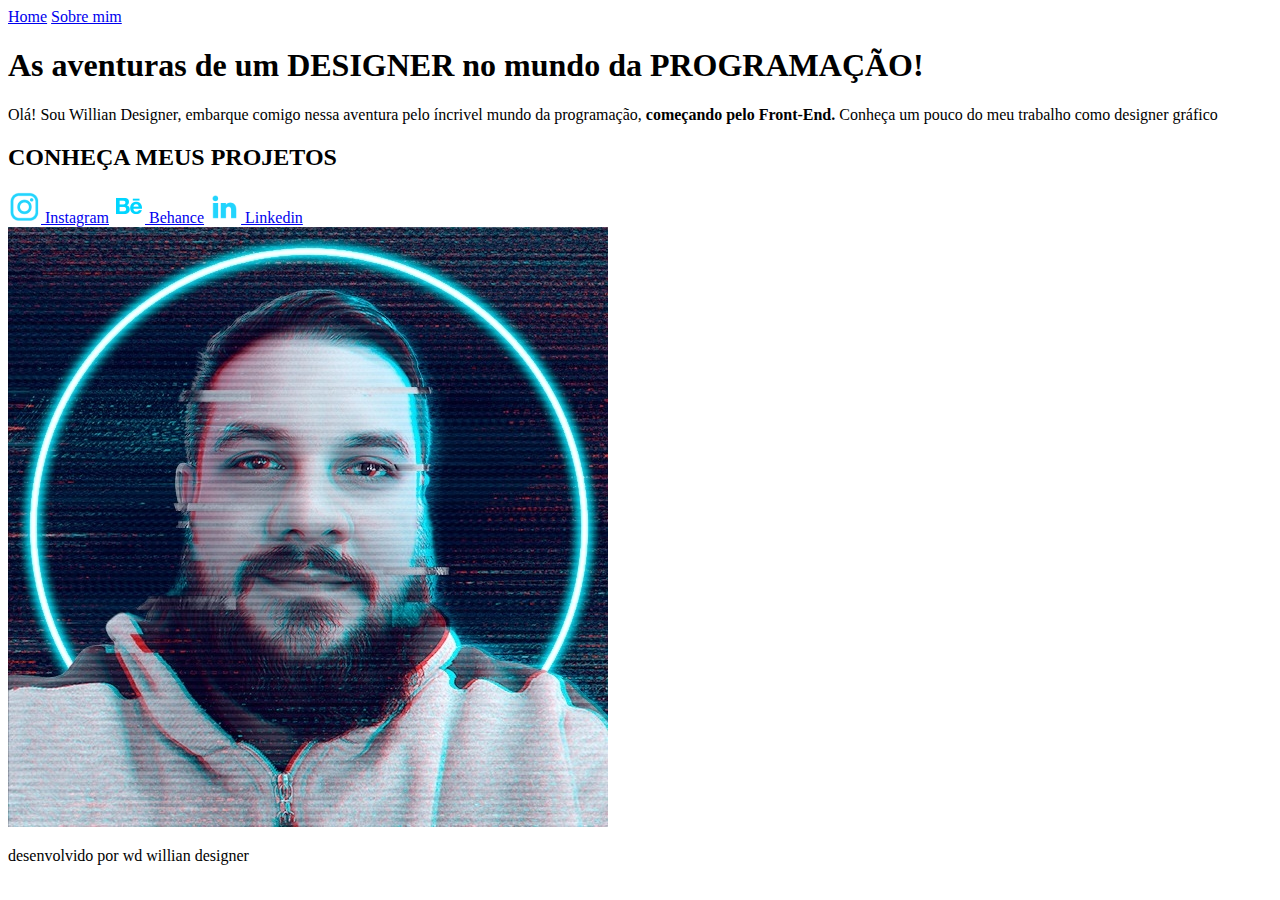
==== index.html @ c15db34f "Add files via upload" ====
<!DOCTYPE html>
<html lang="pt-br">
<head>
    <meta charset="UTF-8"> 
    <meta http-equiv="X-UA-Compatible" content="IE=edge">
    <meta name="viewport" content="width=device-width, initial-scale=1.0">
    <title>Portifolio</title>
    <link rel="stylesheet" href="./Estilos/style.css">
</head>
<body>
    
    <header class="topo">
        <nav class="topo__menu">
            <a class="topo__menu__link" href="index.html">Home</a>
            <a class="topo__menu__link" href="about.html">Sobre mim</a>
 
        </nav>
    </header>
    <main class="apresentacao">
        <section class="apresentacao__conteudo">
          <h1 class="apresentacao__conteudo__titulo">As aventuras de um DESIGNER
            <strong class="titulo-destaque">no mundo da PROGRAMAÇÃO!
            </strong></h1>
            <p class="apresentacao__conteudo__texto"> Olá! Sou Willian Designer, embarque comigo nessa aventura pelo íncrivel mundo da programação, <strong class="titulo-destaque">começando pelo Front-End.</strong> Conheça um pouco do meu trabalho como designer gráfico</p>
            <div class="apresentacao__links">
                <h2>CONHEÇA MEUS PROJETOS</h2>
               <a class="apresentacao__links__link" href="https://instagram.com/willian_designer">
                <img src="instagram.png" alt="icone do instagram">
                Instagram</a>
               <a class="apresentacao__links__link" href="https://behance.net/wdwilliandesign">
                <img src="behance logo.png" alt="icone behance">
                Behance</a>
               <a class="apresentacao__links__link" href="https://behance.net/wdwilliandesign">
                <img src="linkedin.png" alt="icone linkedin">
                Linkedin</a>
             </div>
            </section>
        <img class="banner01" src="fotoperfil.jpg" alt="Foto wd willian designer">

    </main>
 
    <footer class="rodape">
        <p>desenvolvido por wd willian designer</p>
    </footer>
</body>
</html>
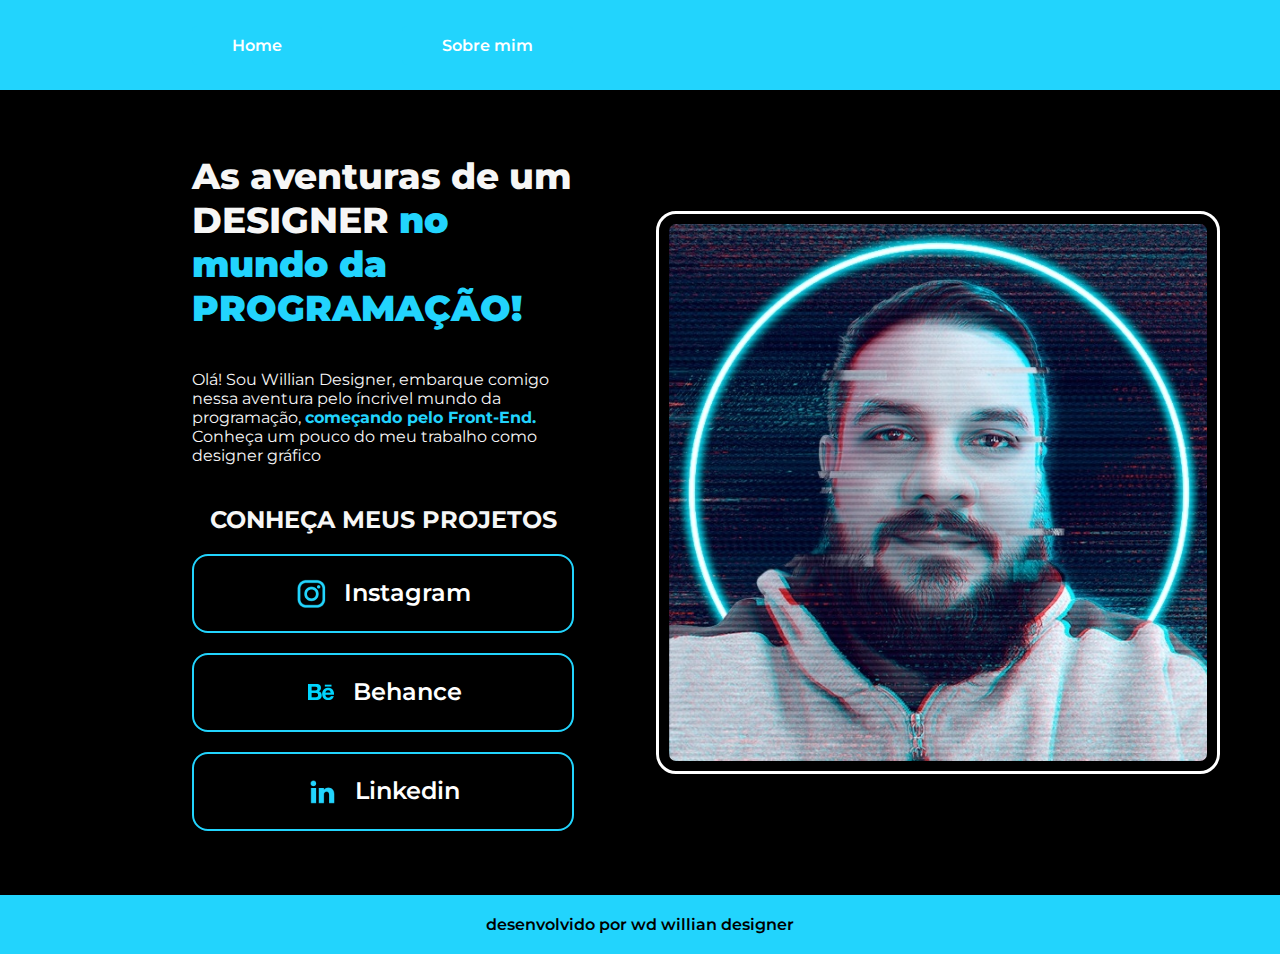
==== commit ea16d97e: "Update index.html" ====
--- a/index.html
+++ b/index.html
@@ -5,7 +5,7 @@
     <meta http-equiv="X-UA-Compatible" content="IE=edge">
     <meta name="viewport" content="width=device-width, initial-scale=1.0">
     <title>Portifolio</title>
-    <link rel="stylesheet" href="./Estilos/style.css">
+    <link rel="stylesheet" href="./style.css">
 </head>
 <body>
     
@@ -43,4 +43,4 @@
         <p>desenvolvido por wd willian designer</p>
     </footer>
 </body>
-</html>+</html>
--- a/style.css
+++ b/style.css
@@ -0,0 +1,165 @@
+
+@import url('https://fonts.googleapis.com/css2?family=Montserrat:ital,wght@0,100..900;1,100..900&display=swap');
+
+:root {
+    --cor-primaria: #000000;
+    --cor-secundaria: #f6f6f6;
+    --cor-terciaria: #22D4FD;
+}
+
+* {
+    margin: 0;
+    padding: 0;
+}
+body{
+    background-color: #000000;
+    color: #F6F6F6;
+}
+
+.titulo-destaque {
+    color: #22D4FD;
+}
+.apresentacao {
+    padding: 5% 15%;
+    display: flex;
+    align-items: center;
+    justify-content: space-between;
+    gap: 82px;
+
+}
+
+.apresentacao__conteudo {
+    width: 50%;
+    display: flex;
+    flex-direction: column;
+    gap: 40px;
+}
+
+.apresentacao__conteudo__titulo {
+   font-size: 2.25rem; 
+   font-family: "Montserrat", serif;
+  font-optical-sizing: auto;
+  font-weight: 800;
+  font-style: normal;;
+}
+
+.apresentacao__conteudo__texto {
+    font-size: 1rem;
+    font-family: "Montserrat", serif;
+  font-optical-sizing: auto;
+  font-weight: 400;
+  font-style: normal;;
+ 
+}
+
+.apresentacao__links {
+
+    display: flex;
+    flex-direction: column;
+    align-items: center;
+    justify-content: space-between;
+    gap: 20px;
+    font-size: 1rem;
+    font-family: "Montserrat", serif;
+  font-optical-sizing: auto;
+  font-weight: 600;
+  font-style: normal;;
+}
+
+.apresentacao__links__link {
+    /* background-color: #22D4FD; */
+    display: flex;
+    justify-content: center;
+    gap: 16px;
+    width: 378px;
+    text-align: center;
+    border-radius: 16px;
+    font-size: 1.5rem;
+    font-family: "Montserrat", serif;
+    font-optical-sizing: auto;
+    font-weight: 600;
+    font-style: normal;
+    padding: 21.5px 0px;
+    text-decoration: none;
+    color: #ffffff;
+    border: 2px solid #22D4FD;
+    border-radius: 16px;
+  
+   
+}
+
+.apresentacao__links__link:hover {
+    background-color: rgb(0, 153, 255);
+    opacity: 1;
+    transform: scale(1.05)
+   
+
+}
+
+.banner01 {
+    width: 60%;
+    border-radius: 20px;
+    border: 3px solid rgb(255, 255, 255);
+    padding: 10px;
+}
+
+.banner01:hover {
+  opacity: 1;
+  transform: scale(1.1)
+
+}
+
+.rodape {
+
+    color: #000000;
+    background-color: #22D4FD;
+    font-size: 1rem;
+    font-family: "Montserrat", serif;
+    font-optical-sizing: auto;
+    font-weight: 600;
+    font-style: normal;
+    padding: 20px;
+    text-align: center;
+}
+
+.topo {
+    background-color: #22D4FD;
+    padding: 2% 2% 2% 15%;
+  
+
+}
+.topo__menu {
+    display: flex;
+    gap: 80px;
+}
+
+.topo__menu__link {
+    font-size: 1rem;
+    font-family: "Montserrat", serif;
+  font-optical-sizing: auto;
+  font-weight: 600;
+  font-style: normal;
+  color: #ffffff;
+  text-decoration: none;
+  background-color: #22D4FD;
+  border-radius: 5px;
+  padding: 10px 40px;
+
+}
+
+.topo__menu__link:hover {
+    background-color: #001224;
+    opacity: 1;
+    transform: scale(1.05)
+}
+
+@media (max-width: 1200px) {
+    .apresentacao {
+        flex-direction: column-reverse;
+        padding: 5%;
+        
+    }
+    .apresentacao__conteudo {
+        width: auto;
+    }
+}